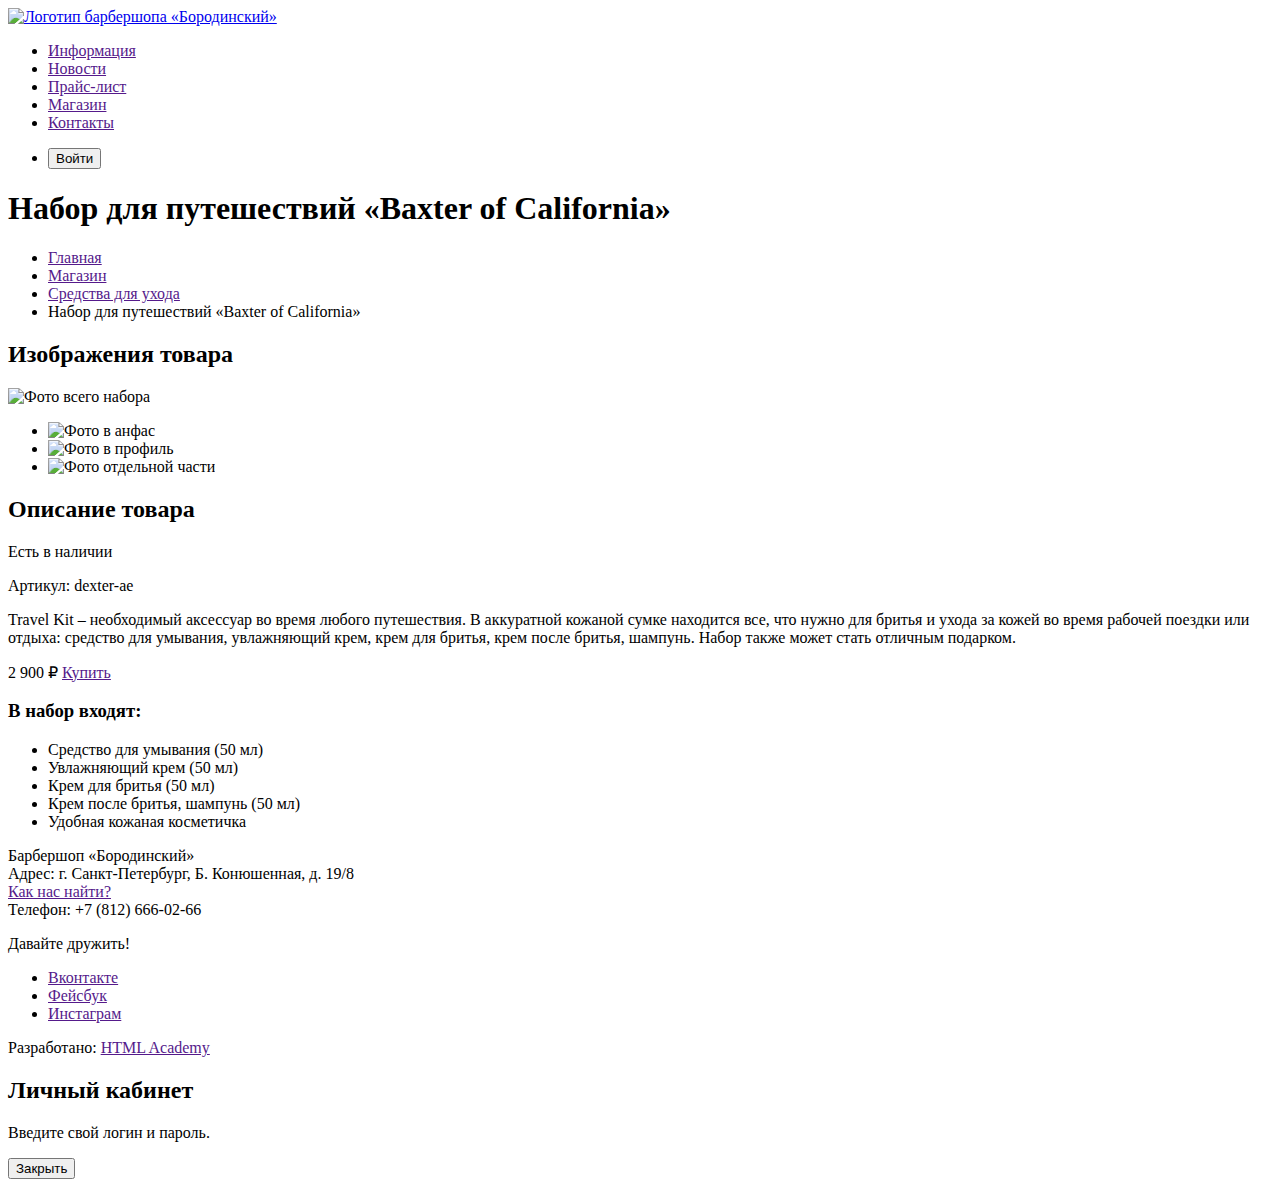
==== catalog-item.html @ 50f6c185 "Сделал разметку Каталога и Страницы товара" ====
<!DOCTYPE html>
<html lang="ru">
<head>
	<meta charset="UTF-8">
	<title>Набор для путешествий «Baxter of California»</title>
</head>
<body>
	<header>
		<nav>
			<a href="index.html">
				<img src="" alt="Логотип барбершопа «Бородинский»" >
			</a>
			<ul>
				<li><a href="">Информация</a></li>
				<li><a href="">Новости</a></li>
				<li><a href="">Прайс-лист</a></li>
				<li><a href="">Магазин</a></li>
				<li><a href="">Контакты</a></li>
			</ul>
			<ul>
				<li>
					<button type="button">Войти</button>
				</li>
			</ul>
		</nav>
	</header>
	<main>
		<h1>Набор для путешествий «Baxter of California»</h1>
		<ul>
			<li><a href="">Главная</a></li>
			<li><a href="">Магазин</a></li>
			<li><a href="">Средства для ухода</a></li>
			<li>Набор для путешествий «Baxter of California»</li>
		</ul>
<section>
	<h2>Изображения товара</h2>
	<img src="" alt="Фото всего набора">
	<ul>
		<li><img src="" alt="Фото в анфас"></li>
		<li><img src="" alt="Фото в профиль"></li>
		<li><img src="" alt="Фото отдельной части"></li>
	</ul>
</section>
<section>
	<h2>Описание товара</h2>
	<p>Есть в наличии</p>
	<p>Артикул: dexter-ae</p>
	<p>
		Travel Kit – необходимый аксессуар во время любого путешествия. 
	  В аккуратной кожаной сумке находится все, что нужно для бритья
	  и ухода за кожей во время рабочей поездки или отдыха: средство 
	  для умывания, увлажняющий крем, крем для бритья, крем после бритья,
	  шампунь. Набор также может стать отличным подарком.
	</p>
	<p>
		2 900 ₽
		<a href="">Купить</a>
	</p>
	<h3>В набор входят:</h3>
	<ul>
		<li>Средство для умывания (50 мл)</li>
		<li>Увлажняющий крем (50 мл)</li>
		<li>Крем для бритья (50 мл)</li>
		<li>Крем после бритья, шампунь (50 мл)</li>
		<li>Удобная кожаная косметичка</li>
	</ul>
</section>
	</main>
	<footer>
		<p>
			Барбершоп «Бородинский» <br>
		Адрес: г. Санкт-Петербург, Б. Конюшенная, д. 19/8 <br>
		<a href="">Как нас найти?</a> <br>
		Телефон: +7 (812) 666-02-66
	</p>
<div>
	<p>Давайте дружить!</p>
	<ul>
		<li><a href="">Вконтакте</a></li>
		<li><a href="">Фейсбук</a></li>
		<li><a href="">Инстаграм</a></li>
	</ul>
	</div>
	<p>
		Разработано:
		<a href=""> HTML Academy</a>
	</p>
	</footer>
	<section>
		<h2>Личный кабинет</h2>
		<p>Введите свой логин и пароль.</p>
		<button type="button">Закрыть</button>
	</section>
</body>
</html>
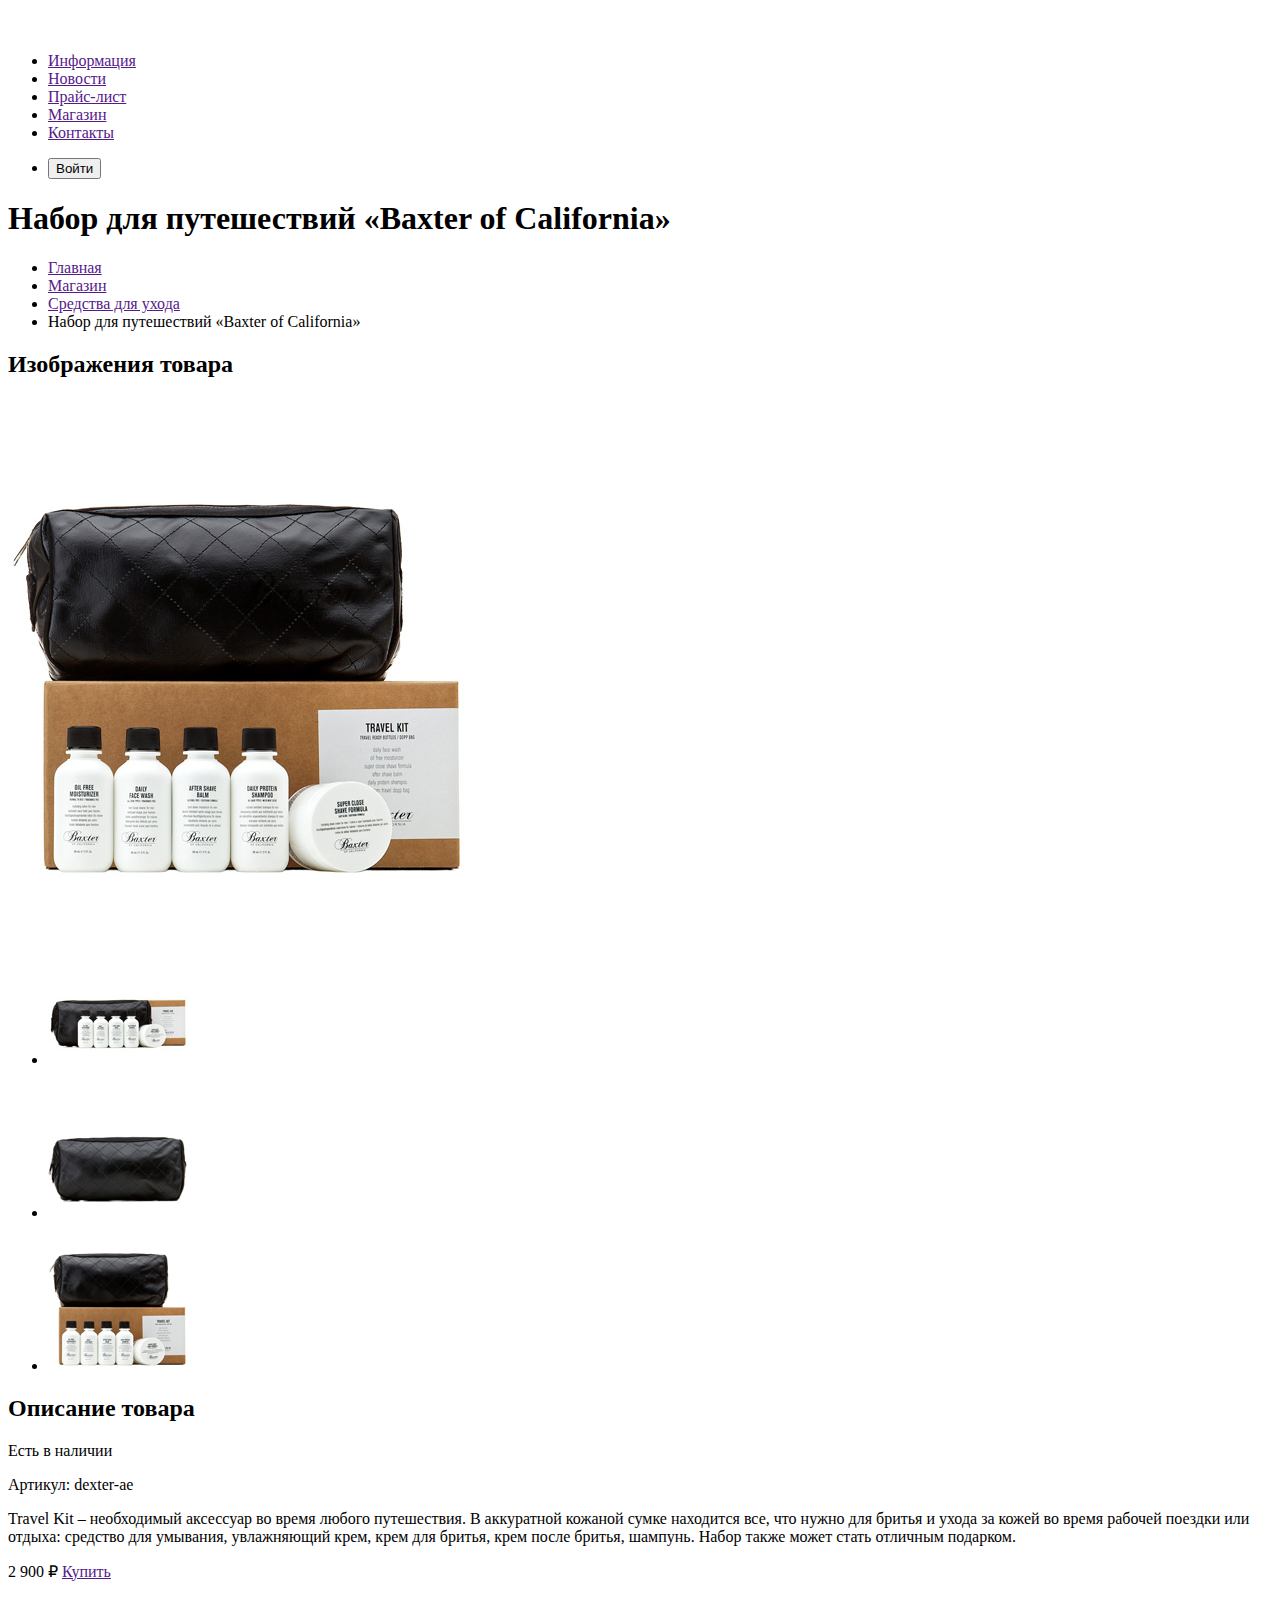
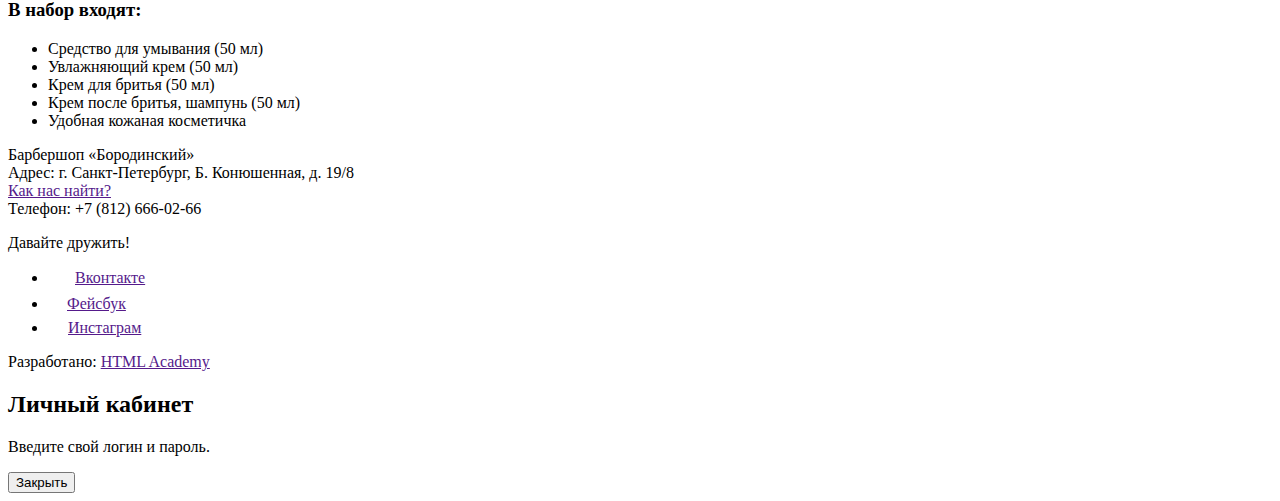
==== commit 292a8618: "Экспортировал графику и добавил фотогафии" ====
--- a/catalog-item.html
+++ b/catalog-item.html
@@ -8,7 +8,7 @@
 	<header>
 		<nav>
 			<a href="index.html">
-				<img src="" alt="Логотип барбершопа «Бородинский»" >
+				<img src="img/logo.svg" alt="Логотип барбершопа «Бородинский»" >
 			</a>
 			<ul>
 				<li><a href="">Информация</a></li>
@@ -34,11 +34,11 @@
 		</ul>
 <section>
 	<h2>Изображения товара</h2>
-	<img src="" alt="Фото всего набора">
+	<img src="img/item-big.jpg" alt="Фото всего набора">
 	<ul>
-		<li><img src="" alt="Фото в анфас"></li>
-		<li><img src="" alt="Фото в профиль"></li>
-		<li><img src="" alt="Фото отдельной части"></li>
+		<li><img src="img/item-small-1.jpg" alt="Фото в анфас"></li>
+		<li><img src="img/item-small-2.jpg" alt="Фото отдельной части"></li>
+		<li><img src="img/item-small-3.jpg" alt="фото в профиль"></li>
 	</ul>
 </section>
 <section>
@@ -76,9 +76,9 @@
 <div>
 	<p>Давайте дружить!</p>
 	<ul>
-		<li><a href="">Вконтакте</a></li>
-		<li><a href="">Фейсбук</a></li>
-		<li><a href="">Инстаграм</a></li>
+		<li><a href=""><img src="img/vk.svg" alt="">Вконтакте</a></li>
+		<li><a href=""><img src="img/facebook.svg" alt="">Фейсбук</a></li>
+		<li><a href=""><img src="img/instagram.svg" alt="">Инстаграм</a></li>
 	</ul>
 	</div>
 	<p>
